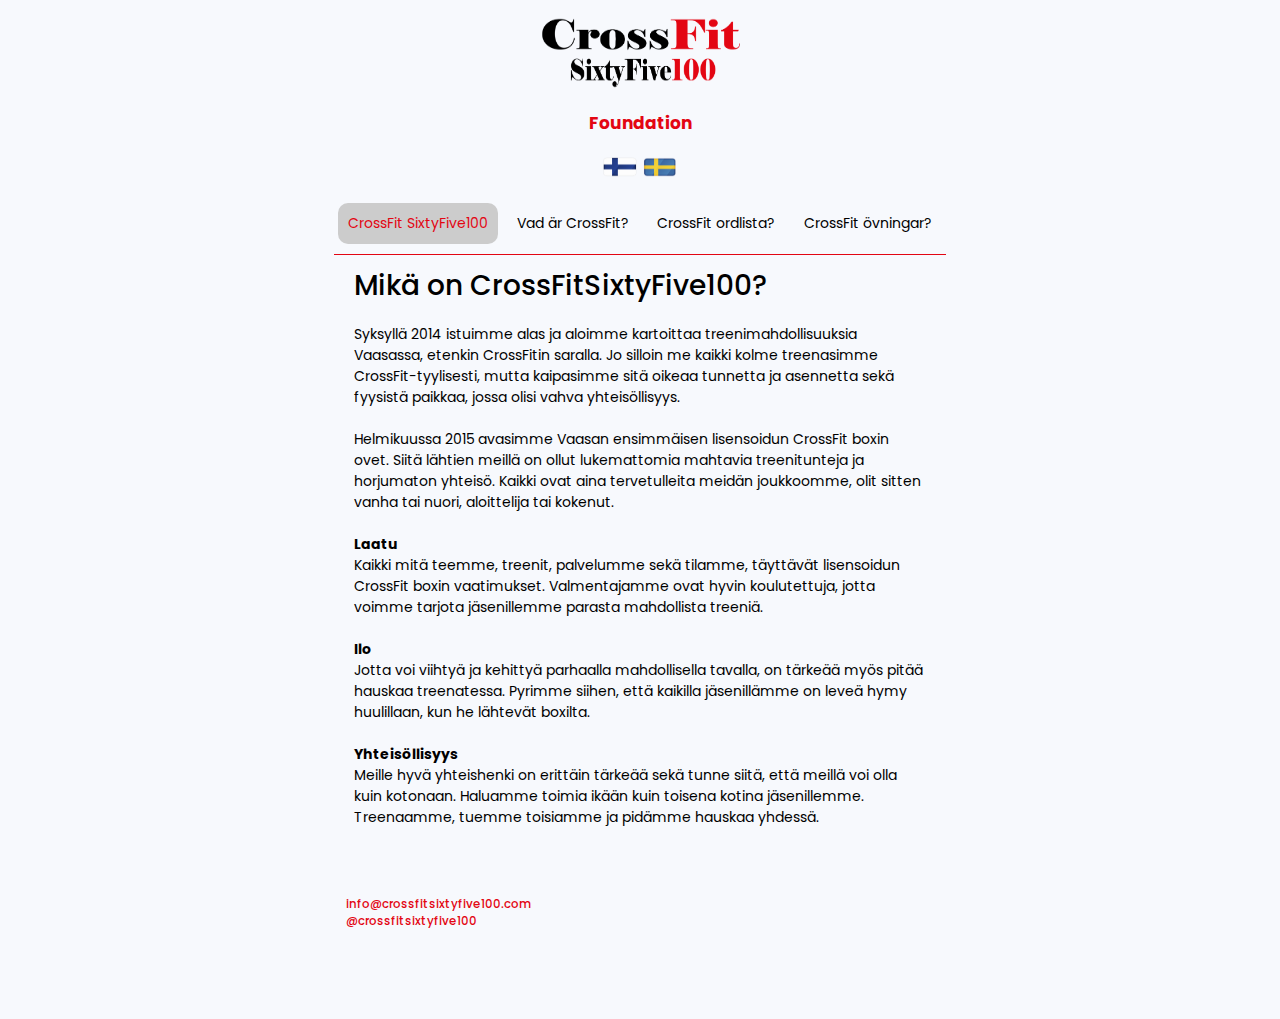
==== swe.html @ b254b775 "swe" ====
<!DOCTYPE html>
<html lang="en">
  <head>
    <meta http-equiv="X-UA-Compatible" content="IE=edge" />
    <meta
      name="viewport"
      content="width=device-width, initial-scale=1, maximum-scale=1"
    />
<title>Crossfit SixtyFive100 - Foundation</title>


    <!-- Font Awesome Icons -->
    <link
      rel="stylesheet"
      href="https://cdnjs.cloudflare.com/ajax/libs/font-awesome/6.1.1/css/all.min.css"
    />
    <!-- Google Fonts -->
    <link
      href="https://fonts.googleapis.com/css2?family=Poppins:wght@400;500&display=swap"
      rel="stylesheet"
    />
    <!-- Stylesheet -->
    <link rel="stylesheet" href="style.css" />
  </head>

  <body>
    <div class="wrapper">
        <div style="display: flex; justify-content: center;">

        <img src="logo.png" width="200px" height="75px" alt="Crossfit SixtyFive100" />
        </div>
      <div class="container"><br>
        <div style="display: flex; justify-content: center;">

        <p style="font-size: 17px; color:#e30613"><b>Foundation</b></p>
        <br>
        
      


        </div><br>
        <div style="display: flex; justify-content: center;">
          <a href="https://puhtimaki.github.io/65Foundation/"><img src="fin.png" alt="FIN" style="width:40px;height:20px;"></a>
          <a href="https://puhtimaki.github.io/65Foundation/swe.html/"><img src="swe.png" alt="SWE" style="width:40px;height:20px;"></a>

        </div>
        <!-- List -->
        <ul class="tabs">
            <li data-tab-target="#cf65" class="active tab">CrossFit SixtyFive100</li>
            <li data-tab-target="#crossfit" class="tab">Vad är CrossFit?</li>
            <li data-tab-target="#sanasto" class="tab">CrossFit ordlista?</li>
            <li data-tab-target="#liikkeet" class="tab">CrossFit övningar?</li>
          </ul>
          
          <div class="tab-content">
            <div id="cf65" data-tab-content class="active">
              <h1>Mikä on CrossFitSixtyFive100?</h1>
              Syksyllä 2014 istuimme alas ja aloimme kartoittaa treenimahdollisuuksia Vaasassa, etenkin CrossFitin saralla. Jo silloin me kaikki kolme treenasimme CrossFit-tyylisesti, mutta kaipasimme sitä oikeaa tunnetta ja asennetta sekä fyysistä paikkaa, jossa olisi vahva yhteisöllisyys.<br><br>
              Helmikuussa 2015 avasimme Vaasan ensimmäisen lisensoidun CrossFit boxin ovet. Siitä lähtien meillä on ollut lukemattomia mahtavia treenitunteja ja horjumaton yhteisö. Kaikki ovat aina tervetulleita meidän joukkoomme, olit sitten vanha tai nuori, aloittelija tai kokenut.<br><br>
             <b>Laatu</b><br>
              Kaikki mitä teemme, treenit, palvelumme sekä tilamme, täyttävät lisensoidun CrossFit boxin vaatimukset. Valmentajamme ovat hyvin koulutettuja, jotta voimme tarjota jäsenillemme parasta mahdollista treeniä.<br><br>
              <b>Ilo</b><br>
              Jotta voi viihtyä ja kehittyä parhaalla mahdollisella tavalla, on tärkeää myös pitää hauskaa treenatessa. Pyrimme siihen, että kaikilla jäsenillämme on leveä hymy huulillaan, kun he lähtevät boxilta.<br><br>
              <b>Yhteisöllisyys</b><br>
              Meille hyvä yhteishenki on erittäin tärkeää sekä tunne siitä, että meillä voi olla kuin kotonaan. Haluamme toimia ikään kuin toisena kotina jäsenillemme. Treenaamme, tuemme toisiamme ja pidämme hauskaa yhdessä.            </div>
            <div id="crossfit" data-tab-content>
              <h1>Mitä on CrossFit?</h1>
              <p>CrossFit on voima- ja kuntoiluohjelma joka perustuu jatkuvasti vaihteleviin liikkeisiin joita tehdään korkealla intensiteetillä.<br><br>
              Ihmisinä seisomme, istumme, heitämme, hyppäämme, kiipeämme ja juoksemme ja tämä kaikki on luonnollista meille. Näin olemme aina tehneet ja tämä on osa sitä millaisiksi olemme muotoutuneet. Nämä luonnolliset ja funktionaaliset liikkeet ovat perustana CrossFit treeneissä. Liikkeiden vaihtelevuus on tärkeä. Treeni vaihtelee ajallisesti ja erilaisin liikkein; painavat nostot, kevyet nostot, liikkeet jossa vartalo on painona, monta toistoa, vähän toistoja, juoksu, soutu, hypyt jne.<br><br>
              Jatkuva vaihtelevuus tekee treenistä tehokkaan ja hauskan. Olennaista CrossFit:ssä on se, että tehdään liikkeet aikaa vasten. On kaksi eri tapaa tehdä; osa tehdään mahdollisimman nopeasti tai mahdollisimman monta tiettyyn aikaan. Tämä tarkoittaa sitä, että voit aina seurata edistymistäsi.<br><br>
              CrossFit ottaa vaikutteita laajalta alueelta esimerkiksi voimistelusta, kuntoharjoittelusta, painonnostosta ja voimanostosta. Tässä osasyy siihen, että sinulle kehittyy uskomattoman monipuolinen fysiikka CrossFit treeneissä.<br><br>
              Erikoista CrossFit:ssä on juuri se, ettei erikoistuta mihinkään. Siinä halutaan kehittää kaikkia ihmisen fyysisiä ominaisuuksia. Nämä ovat:<br><br>
             <b>Hengitys- ja verenkiertoelimistön kestävyys, Sisukkuus, Voima, Joustavuus, Tehokkuus, Nopeus, Koordinointi, Liikkuvuus, Tasapaino, Tarkkuus</b><br><br>
              Suomeen ensimmäinen CrossFit®-box perustettiin vuonna 2007 ja tänä päivänä niitä löytyy yli 70. Kaikki Suomessa olevat viralliset CrossFit®-boxit täyttävät CrossFit Inc’n vaatimukset ja näilllä on virallisesti CrossFit-box status. Nämä vaatimukset varmistaa sen, että CrossFit-boxi toimii CrossFit Inc’n todellisen luonteen ja arvojen edustajana.</p>
                     </div>
            <div id="sanasto" data-tab-content>
              <h1>CrossFit sanasto:</h1>
             <p> <b>Box</b> = CrossFit gym<br>
              <b>WOD</b> = Workout Of the Day<br>
              <b>Metcon</b> = Metabolic conditioning workout, tarkoittaa samaa kuin WOD.<br>
              <b>AMRAP</b> = As Many Rounds/Reps As Possible<br>
              <b>OTM</b> = On The Minute<br>
              <b>EMOM</b> = Every Minute On the Minute<br>
              <b>RFT</b> = Rounds For Time<br>
              <b>Reps</b> = Toistot<br>
              <b>RX</b> = Kun suoritus/harjoitus tehdään annetun ohjeen mukaisesti ja käytetään siinä vaadittuja painoja/toistomääriä
              <b>Scaled/Skaalaus</b> = Kun suoritusta kevennetään annetuista ohjeista, eli toistoja tehdään vähemmän, eri tavalla tai pienemmillä painoilla.<br>
              <b>Kipping/Kippi</b> = Tekee liikkeestä kevyemmän esim. Pull upseja ja MU:ja tehdessä. Kipillä haetaan vauhtia lantiosta jolloin säästetään voimaa ylävartalosta. Kipillä tehdyn liikkeen vastakohta on täysin ”strikti” suoritus.<br>
              <b>UB</b> = Unbroken. Kun harjoituksen kaikki toistot tehdään yhteen menoon.<br>
              <b>C2B</b> = Chest to bar<br>
              <b>T2B</b> = Toes to bar<br>
              <b>MU</b> = Muscle up<br>
              <b>HSPU</b> = Handstand Push Up<br>
              <b>DU</b> = Double Unders<br>
              <b>OHS</b> = Overhead Squat<br>
              <b>OH</b> = Overhead<br>
              <b>SDHP</b> = Sumo Deadlift High Pull<br>
              <b>DL</b> = Deadlift<br>
              <b>PR</b> = Henkilökohtainen ennätys<br>
              <b>Benchmark</b> = WOD jonka teet useamman kerran tai jopa säännöllisesti, nähdäksesi oman kehityksesi.<br>
              <b>BW</b> = Body Weight<br>
              <b>DB</b> = Dumbbell<br>
              <b>KB</b> = Kettlebell<br>
              <b>GHD</b> = Glute Ham Developer. Teline jonka avulla voit treenata koko vartaloa.<br>
              <b>STOH</b> = Shoulder To Overhead<br>
              <b>GTOH</b> = Ground To Overhead<br>
              <b>RM</b> = Repetition Maximum. Toistojen enimmäismäärä jonka pystyt suorittamaan tietyllä painolla, esim. 1RM<br>
              <b>Tabata</b> = Eräänlainen intervalliharjoitus jossa työskennellään 20sek ja levätään 10sek ja tätä toistetaan 8 kierroksen ajan.<br>
              <b>TNG</b> = Touch And Go. Kun toistojen välissä ei pidetä lainkaan taukoa.</p>
                          </div>
            <div id="liikkeet" data-tab-content>
              <h1>CrossFit liikkeet tutuiksi:</h1>
              <p><b>Kehonpainoliikkeet:</b></p>
              <a href="https://www.youtube.com/watch?v=14dySbveKEI&ab_channel=MarcPro" target="_blank">

              Air Squat<br>
              </a>
              <a href="https://www.youtube.com/watch?v=D07_5OUcQE0&ab_channel=BarBend" target="_blank">

              Push-Up<br>
                </a>
                <a href="https://youtube.com/watch?v=1k-Jf4pK-84" target="_blank">

              Hollow and Arch<br>
              </a>
              <a href="https://youtube.com/watch?v=8Y6cXd9G2Rk" target="_blank">

              Strict Pull-Up<br>
                </a>
                <a href="https://youtube.com/watch?v=ymxd34qjXS8" target="_blank">

              Kip Swing<br>
                </a>
                <a href="https://youtube.com/watch?v=KNC5lkoE2Fs" target="_blank">
                    Handstand
                </a>
              <br>
              <br>
              <p><b>Tankoliikkeet:</b></p>
              <a href="https://youtube.com/watch?v=P656yyGntJ0" target="_blank">

            Shoulder Press<br>
                </a>
                <a href="https://youtube.com/watch?v=arHwdd2TN78" target="_blank">

              Front Squat<br>
                </a>
                <a href="https://youtube.com/watch?v=3tn-xqyUUkQ" target="_blank">

              Backsquat<br>
                </a>
                <a href="https://youtube.com/watch?v=Ow58yHEl_Ls" target="_blank">
              Overhead Squat<br>
                </a>
                <a href="https://youtube.com/watch?v=4x9vyLE3kos" target="_blank">
              Deadlift
                </a>
              <br>
              <br>
              <p><b>Olympianostot:</b></p>
                <a href="https://www.youtube.com/watch?v=i_1Sl4yHj44&ab_channel=MisfitAthletics" target="_blank">
              Push Press<br>
                </a>
                <a href="https://youtube.com/watch?v=jD1_haXFHNU" target="_blank">
              Push Jerk<br>
                </a>
                <a href="https://youtube.com/watch?v=qtOfbyDLAeM" target="_blank">
              Power Clean<br>
                </a>
                <a href="https://youtube.com/watch?v=eZvy51ucmOc" target="_blank">
              Power Snatch
                </a>
            </div>
          
          </div>
    
      <div class="footer">
        <h3>
            <p style="color: #e30613;">info@crossfitsixtyfive100.com</p>

          <a href="https://instagram.com/crossfitsixtyfive100" style="color: #e30613" target="_blank">
            @crossfitsixtyfive100
          </a><br>
        </h3>

   
      </div>
    </div>
    <!-- Script -->
    <script src="script.js"></script>
  </body>
</html>
---- style.css ----
* {
  padding: 0;
  margin: 0;
  box-sizing: border-box;
  font-family: 'Poppins', sans-serif;
}
body {
  background-color: #f7f9fd;
}
.wrapper {
  width: 90%;
  font-size: 14px;
  max-width: 43.75em;
  margin: 1em auto;
}
.container {
  width: 100%;
}
.sub-container {
  width: 100%;
  display: grid;
  grid-template-columns: 1fr 1fr;
  gap: 3em;
}
.flex {
  display: flex;
  align-items: center;
}

.flex-space {
  display: flex;
  justify-content: space-between;
  align-items: center;
}
.wrapper h3 {
  color: #363d55;
  font-weight: 500;
  margin-bottom: 0.6em;
}
.wrapper h1 {
  font-weight: 500;
  margin-bottom: 0.6em;
}
.container input {
  display: block;
  width: 100%;
  padding: 0.6em 0.3em;
  border: 1px solid #d0d0d0;
  border-radius: 0.3em;
  color: #414a67;
  margin-top: 10px;
  outline: none;
  font-weight: 400;
  margin-bottom: 0.6em;
}
.container input:focus {
  border-color: #587ef4;
}

.output-container {
  background-color: #587ef4;
  color: #ffffff;
  border-radius: 0.3em;
  box-shadow: 0 0.6em 1.2em rgba(28, 0, 80, 0.06);
  margin: 2em 0;
  padding: 1.2em;
}

#saastotili-amount {
  color: green;
}

.kulut {
  background-color: white;
  color: #ffffff;
  border-radius: 0.3em;
  box-shadow: 0 0.6em 1.2em rgba(28, 0, 80, 0.06);
  margin: 2em 0;
  padding: 1.2em;
  text-align: center;
  color: black;
}
li {
  color: black;
  font-size: 14px;
  list-style-type: none;
}

#auto-edit-input-button,
#kauppa-edit-input-button,
#netti-edit-input-button,
#muut-edit-input-button,
#viihde-edit-input-button,
#laina-edit-input-button {
  background-color: #000;
  color: #fff;
  border: none;
  border-radius: 10px;
  min-height: 30px;
  min-width: 60px;
  cursor: pointer;
}

.fa-trash-alt {
  color: red;
  cursor: pointer;
  font-size: 14px;
}

.fa-edit {
  color: gray;
  cursor: pointer;
  font-size: 13px;
}

.savings {
  background-color: white;
  color: #ffffff;
  border-radius: 0.3em;
  box-shadow: 0 0.6em 1.2em rgba(28, 0, 80, 0.06);
  margin: 2em 0;
  padding: 1.2em;
  text-align: center;
  color: black;
}
.output-container p {
  font-weight: 500;
  margin-bottom: 0.6em;
}
.output-container span {
  display: block;
  text-align: center;
  font-weight: 400;
  color: #e5e5e5;
}
.submit {
  background-color: #000;
  color: #fff;
  border: none;
  border-radius: 10px;
  padding: 8px;
  float: right;
  margin-bottom: 5px;
  min-height: 5px;
  min-width: 80px;
  cursor: pointer;
}

.submit-newmonth {
  background-color: darkred;
  color: #fff;
  border: none;
  border-radius: 10px;
  padding: 8px;
  float: left;
  margin-bottom: 5px;
  min-height: 5px;
  min-width: 80px;
  cursor: pointer;
}

.submit-saveall {
  background-color: darkgreen;
  color: #fff;
  border: none;
  border-radius: 10px;
  padding: 8px;
  float: left;
  margin-bottom: 5px;
  min-height: 5px;
  min-width: 80px;
  cursor: pointer;
}

.submit-saveall:hover {
  outline-color: transparent;
  outline-style: solid;
  box-shadow: 0 0 0 2px #000;
  transition: 0.1 s;
}

.submit-newmonth:hover {
  outline-color: transparent;
  outline-style: solid;
  box-shadow: 0 0 0 2px #000;
  transition: 0.1 s;
}

.submit:hover {
  outline-color: transparent;
  outline-style: solid;
  box-shadow: 0 0 0 2px #000;
  transition: 0.1 s;
}

.list {
  background-color: #ffffff;
  padding: 1.8em 1.2em;
  box-shadow: 0 0.6em 1.2em rgba(28, 0, 80, 0.06);
  border-radius: 0.6em;
  margin-bottom: 10px;
}

a {
  text-decoration: none;
  color: #e30613;
}

.footer {
  padding: 6.8em 1.2em;
  text-align: left;
  font-size: 10px;
}

.sublist-content {
  width: 100%;
  border-left: 0.3em solid #587ef4;
  margin-bottom: 0.6em;
  padding: 0.5em 1em;
  display: grid;
  grid-template-columns: 3fr 2fr 1fr 1fr;
}
.product {
  font-weight: 500;
  color: #363d55;
}
.amount {
  color: #414a67;
  margin-left: 20%;
}
.icons-container {
  width: 5em;
  margin: 1.2em;
  align-items: center;
}
.product-title {
  margin-bottom: 1em;
}
.hide {
  display: none;
}
.error {
  color: #ff465a;
}
.edit {
  margin-left: auto;
}
.edit,
.delete {
  background: transparent;
  cursor: pointer;
  margin-right: 1.5em;
  border: none;
  color: #587ef4;
}
@media screen and (max-width: 600px) {
  .wrapper {
    font-size: 14px;
  }
  .sub-container {
    grid-template-columns: 1fr;
    gap: 1em;
  }
}

@media only screen and (max-width: 767px) {
  /* styles for mobile devices */
  .container {
    grid-template-columns: 1fr;
  }
  .sub-container {
    gap: 1em;
  }
}
[data-tab-content] {
  display: none;
}

.active[data-tab-content] {
  display: block;
  padding-top: 10px;
}

body {
  padding: 0;
  margin: 0;
}

.tabs {
  display: flex;
  justify-content: space-around;
  list-style-type: none;
  margin: 0;
  padding: 0;
  padding-top: 20px;
  padding-bottom: 10px;
  border-bottom: 1px solid #e30613;
}

.tab {
  cursor: pointer;
  padding: 10px;
  border-radius: 10px;
}

.tab.active {
  background-color: #ccc;
  color: #e30613;
}

.tab:hover {
  background-color: #aaa;
}

.tab-content {
  margin-left: 20px;
  margin-right: 20px;
}
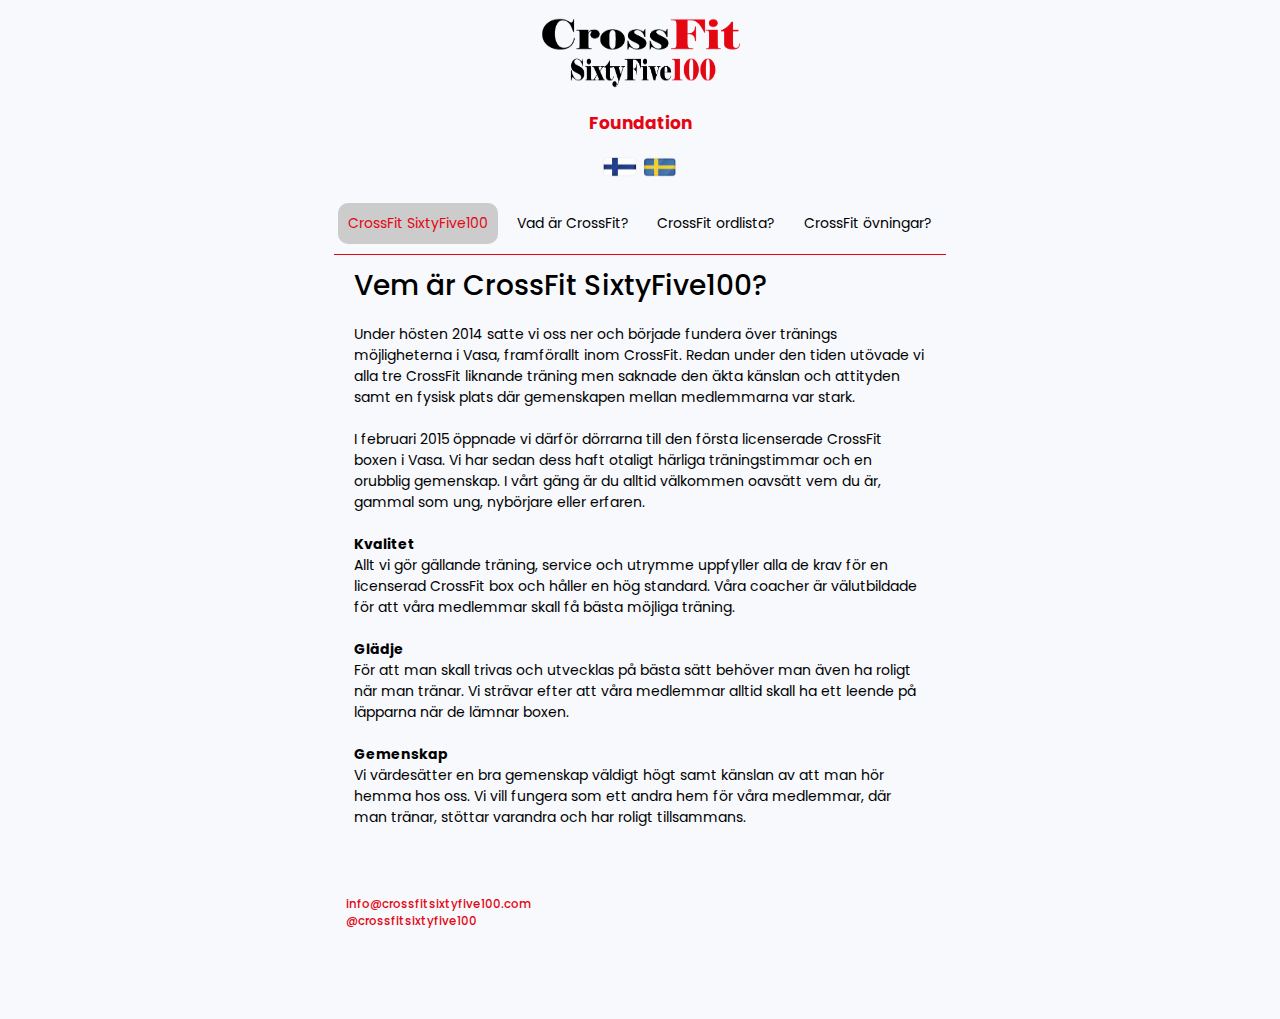
==== commit d560b8b4: "swe" ====
--- a/swe.html
+++ b/swe.html
@@ -41,7 +41,7 @@
         </div><br>
         <div style="display: flex; justify-content: center;">
           <a href="https://puhtimaki.github.io/65Foundation/"><img src="fin.png" alt="FIN" style="width:40px;height:20px;"></a>
-          <a href="https://puhtimaki.github.io/65Foundation/swe.html/"><img src="swe.png" alt="SWE" style="width:40px;height:20px;"></a>
+          <a href="https://puhtimaki.github.io/65Foundation/swe.html"><img src="swe.png" alt="SWE" style="width:40px;height:20px;"></a>
 
         </div>
         <!-- List -->
@@ -54,27 +54,46 @@
           
           <div class="tab-content">
             <div id="cf65" data-tab-content class="active">
-              <h1>Mikä on CrossFitSixtyFive100?</h1>
-              Syksyllä 2014 istuimme alas ja aloimme kartoittaa treenimahdollisuuksia Vaasassa, etenkin CrossFitin saralla. Jo silloin me kaikki kolme treenasimme CrossFit-tyylisesti, mutta kaipasimme sitä oikeaa tunnetta ja asennetta sekä fyysistä paikkaa, jossa olisi vahva yhteisöllisyys.<br><br>
-              Helmikuussa 2015 avasimme Vaasan ensimmäisen lisensoidun CrossFit boxin ovet. Siitä lähtien meillä on ollut lukemattomia mahtavia treenitunteja ja horjumaton yhteisö. Kaikki ovat aina tervetulleita meidän joukkoomme, olit sitten vanha tai nuori, aloittelija tai kokenut.<br><br>
-             <b>Laatu</b><br>
-              Kaikki mitä teemme, treenit, palvelumme sekä tilamme, täyttävät lisensoidun CrossFit boxin vaatimukset. Valmentajamme ovat hyvin koulutettuja, jotta voimme tarjota jäsenillemme parasta mahdollista treeniä.<br><br>
-              <b>Ilo</b><br>
-              Jotta voi viihtyä ja kehittyä parhaalla mahdollisella tavalla, on tärkeää myös pitää hauskaa treenatessa. Pyrimme siihen, että kaikilla jäsenillämme on leveä hymy huulillaan, kun he lähtevät boxilta.<br><br>
-              <b>Yhteisöllisyys</b><br>
-              Meille hyvä yhteishenki on erittäin tärkeää sekä tunne siitä, että meillä voi olla kuin kotonaan. Haluamme toimia ikään kuin toisena kotina jäsenillemme. Treenaamme, tuemme toisiamme ja pidämme hauskaa yhdessä.            </div>
+
+
+                <h1>Vem är CrossFit SixtyFive100?</h1>
+                <p>Under hösten 2014 satte vi oss ner och började fundera över tränings möjligheterna i Vasa, framförallt inom CrossFit. Redan under den tiden utövade vi alla tre CrossFit liknande träning men saknade den äkta känslan och attityden samt en fysisk plats där gemenskapen mellan medlemmarna var stark.<br><br>
+                I februari 2015 öppnade vi därför dörrarna till den första licenserade CrossFit boxen i Vasa. Vi har sedan dess haft otaligt härliga träningstimmar och en orubblig gemenskap. I vårt gäng är du alltid välkommen oavsätt vem du är, gammal som ung, nybörjare eller erfaren.<br><br>
+                <b>Kvalitet</b><br>
+                Allt vi gör gällande träning, service och utrymme uppfyller alla de krav för en licenserad CrossFit box och håller en hög standard. Våra coacher är välutbildade för att våra medlemmar skall få bästa möjliga träning.<br><br>
+               <b>Glädje</b><br>
+                För att man skall trivas och utvecklas på bästa sätt behöver man även ha roligt när man tränar. Vi strävar efter att våra medlemmar alltid skall ha ett leende på läpparna när de lämnar boxen.<br><br>
+                <b>Gemenskap</b><br>
+                Vi värdesätter en bra gemenskap väldigt högt samt känslan av att man hör hemma hos oss. Vi vill fungera som ett andra hem för våra medlemmar, där man tränar, stöttar varandra och har roligt tillsammans.</p>
+                      
+            
+            
+            </div>
+
+
+
+
+
             <div id="crossfit" data-tab-content>
-              <h1>Mitä on CrossFit?</h1>
-              <p>CrossFit on voima- ja kuntoiluohjelma joka perustuu jatkuvasti vaihteleviin liikkeisiin joita tehdään korkealla intensiteetillä.<br><br>
-              Ihmisinä seisomme, istumme, heitämme, hyppäämme, kiipeämme ja juoksemme ja tämä kaikki on luonnollista meille. Näin olemme aina tehneet ja tämä on osa sitä millaisiksi olemme muotoutuneet. Nämä luonnolliset ja funktionaaliset liikkeet ovat perustana CrossFit treeneissä. Liikkeiden vaihtelevuus on tärkeä. Treeni vaihtelee ajallisesti ja erilaisin liikkein; painavat nostot, kevyet nostot, liikkeet jossa vartalo on painona, monta toistoa, vähän toistoja, juoksu, soutu, hypyt jne.<br><br>
-              Jatkuva vaihtelevuus tekee treenistä tehokkaan ja hauskan. Olennaista CrossFit:ssä on se, että tehdään liikkeet aikaa vasten. On kaksi eri tapaa tehdä; osa tehdään mahdollisimman nopeasti tai mahdollisimman monta tiettyyn aikaan. Tämä tarkoittaa sitä, että voit aina seurata edistymistäsi.<br><br>
-              CrossFit ottaa vaikutteita laajalta alueelta esimerkiksi voimistelusta, kuntoharjoittelusta, painonnostosta ja voimanostosta. Tässä osasyy siihen, että sinulle kehittyy uskomattoman monipuolinen fysiikka CrossFit treeneissä.<br><br>
-              Erikoista CrossFit:ssä on juuri se, ettei erikoistuta mihinkään. Siinä halutaan kehittää kaikkia ihmisen fyysisiä ominaisuuksia. Nämä ovat:<br><br>
-             <b>Hengitys- ja verenkiertoelimistön kestävyys, Sisukkuus, Voima, Joustavuus, Tehokkuus, Nopeus, Koordinointi, Liikkuvuus, Tasapaino, Tarkkuus</b><br><br>
-              Suomeen ensimmäinen CrossFit®-box perustettiin vuonna 2007 ja tänä päivänä niitä löytyy yli 70. Kaikki Suomessa olevat viralliset CrossFit®-boxit täyttävät CrossFit Inc’n vaatimukset ja näilllä on virallisesti CrossFit-box status. Nämä vaatimukset varmistaa sen, että CrossFit-boxi toimii CrossFit Inc’n todellisen luonteen ja arvojen edustajana.</p>
+
+                <h1>Vad är CrossFit?</h1>
+                <p>CrossFit är ett styrke- och konditionsprogam baserat på konstant varierande rörelser som utförs under hög intensitet.<br><br>
+                Vi människor står, sitter, kastar, hoppar, lyfter, klättrar och springer och alla dessa är naturliga rörelser för oss. Vi har gjort detta sen urminnestider och det är en del av vår design. Dessa naturliga och funktionella rörelser utgör basen i en CrossFit träning. Variationen i rörelserna är viktig. Träningen varieras med tiden och olika rörelser; tunga lyft, lätta lyft, rörelser med kroppsvikt, många repetitioner, få repetitioner, löpning, rodd, hopp osv.<br><br>
+                Den konstanta variationen gör träningen väldigt effektiv och rolig. En central del av CrossFit är det att rörelserna görs mot tiden. Det finns ofta två sätt att utföra rörelserna; antingen ett visst antal repetitioner av rörelsen görs så snabbt som möjligt eller så många rundor som möjligt av några rörelser på en viss tid. Detta betyder att du alltid kan mäta dina framsteg.<br><br>
+                CrossFit får influenser från ett brett område som till exempel gymnastik, konditionsträning, tyngdlyftning och styrkelyft. Detta är en av orsakerna till att du får en otrolig mångsidig fysik då du tränar CrossFit.<br><br>
+                Det speciella med CrossFit är just att inte specialisera på nånting. Vi vill utveckla människans alla fysiska egenskaper. Dessa är:<br><br>
+                <b>Kardiovaskulär och respiratorisk uthållighet, Ihärdighet, Styrka, Flexibilitet, Effektivitet, Snabbhet, Koordination, Rörlighet, Balans, Precision</b><br><br>
+                Finlands första CrossFit®-box grundades 2007 och i dagens läge finns det mer än 70 CrossFit®-boxar i Finland. Alla officiella boxar i Finland uppfyller CrossFit Inc’s krav för att ha det officiella statuset CrossFit box. Dessa krav säkerställer att CrossFit boxen är en representant för CrossFit Inc’s sanna natur och värderingar.<br><br>
+            
+              
+              
+              <img src = "gps.jpeg" alt = "CrossFit" width = "70%" height = "70%" />
+            
+            
+            </p>
                      </div>
             <div id="sanasto" data-tab-content>
-              <h1>CrossFit sanasto:</h1>
+              <h1>CrossFit ordlista:</h1>
              <p> <b>Box</b> = CrossFit gym<br>
               <b>WOD</b> = Workout Of the Day<br>
               <b>Metcon</b> = Metabolic conditioning workout, tarkoittaa samaa kuin WOD.<br>
@@ -109,7 +128,7 @@
               <b>TNG</b> = Touch And Go. Kun toistojen välissä ei pidetä lainkaan taukoa.</p>
                           </div>
             <div id="liikkeet" data-tab-content>
-              <h1>CrossFit liikkeet tutuiksi:</h1>
+              <h1>CrossFit övningar:</h1>
               <p><b>Kehonpainoliikkeet:</b></p>
               <a href="https://www.youtube.com/watch?v=14dySbveKEI&ab_channel=MarcPro" target="_blank">
 
